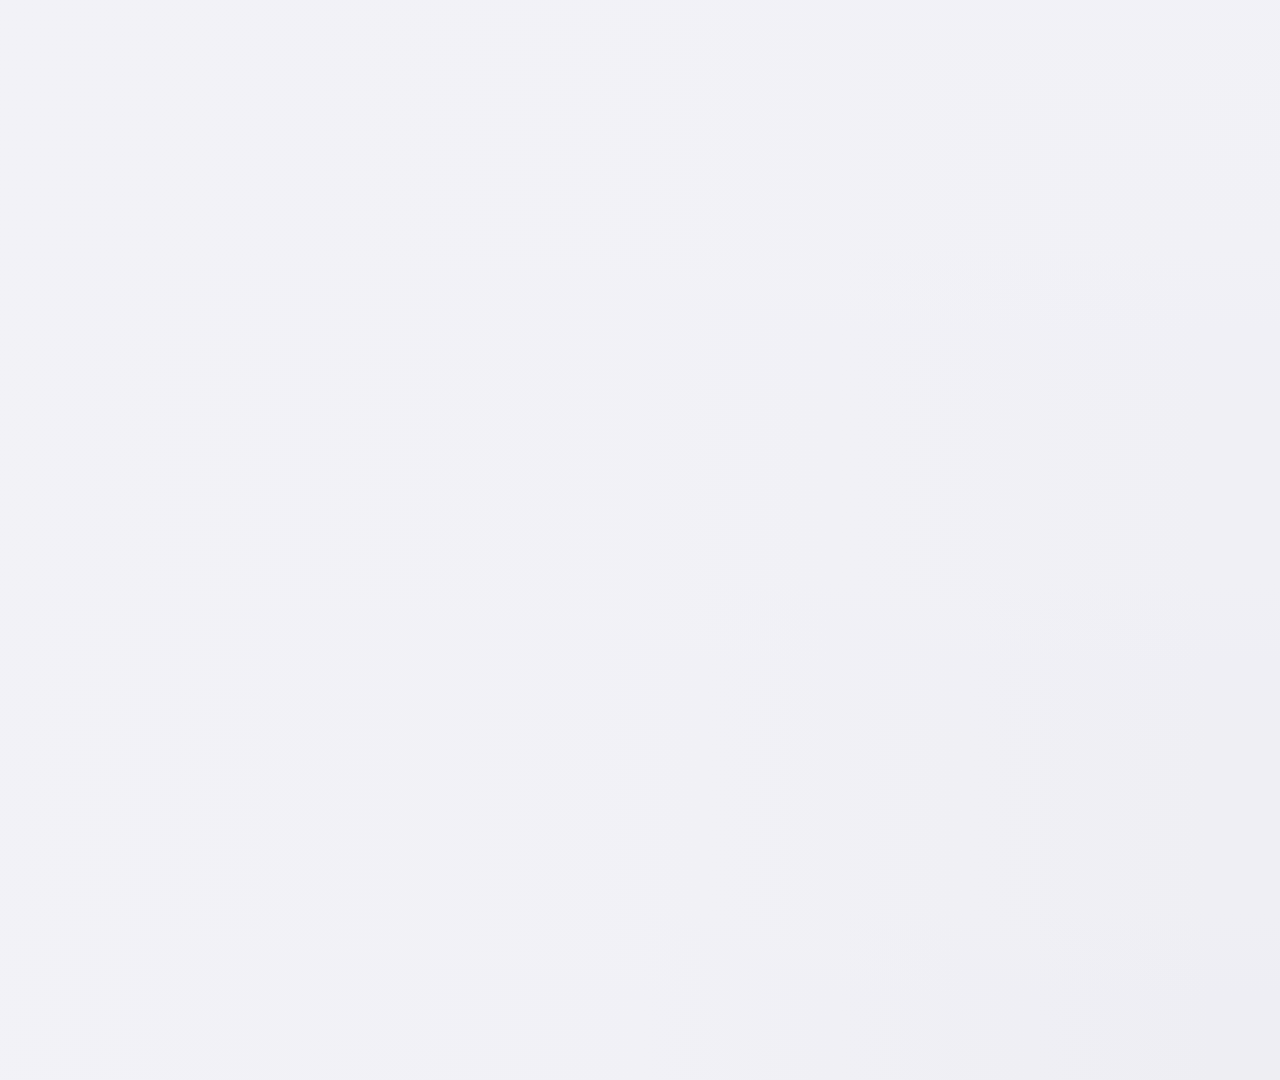
==== web/index.html @ 33d585e2 "Home: the iOS 27 sky, with the pick's photo fading into it" ====
<!doctype html>
<html lang="en">
<head>
<meta charset="utf-8">
<meta name="viewport" content="width=1920, height=1080">
<title>Free My TV</title>
<link rel="stylesheet" href="home.css">
</head>
<body>
<script>
  // The look the home screen last had, before anything is drawn, so a night start doesn't flash the day one first.
  try {
    if (localStorage.getItem('fmtv.night') === 'true') {
      document.documentElement.style.background = '#0B0B0D';
      document.body.className = 'night';
    }
  } catch (e) {}
</script>
<div id="stage">
  <div id="sky" class="layer">
    <div class="grad day"></div>
    <div class="grad night"></div>
    <canvas id="bgA" width="48" height="27"></canvas>
    <canvas id="bgB" width="48" height="27"></canvas>
    <div class="veil"></div>
    <div id="art"><div class="pic"></div><div class="pic"></div><div class="scrim"></div></div>
    <div class="lift"></div>
  </div>
  <div id="home" class="layer">
    <div id="top" class="layer">
      <h1 id="title"></h1>
      <div id="tabs"></div>
      <div id="quotes"></div>
      <div id="buttons"></div>
      <div id="cards"></div>
      <div id="clock"><span class="time"></span><span class="date"></span></div>
    </div>
    <div id="platter"></div>
    <div id="tiles"></div>
  </div>
  <div id="drawer" class="layer"></div>
  <div id="apps" class="layer sheet"><h2></h2><div class="grid"></div></div>
  <div id="settings" class="layer sheet"><div class="box"></div></div>
  <div id="shelfedit" class="layer sheet"><div class="box"></div></div>
  <div id="langpick" class="layer sheet"><div class="box"></div></div>
  <div id="citypick" class="layer sheet"><div class="box"></div></div>
  <div id="keypick" class="layer sheet"><div class="box"></div></div>
  <div id="about" class="layer sheet"><div class="box"></div></div>
  <div id="saver" class="layer"></div>
  <div id="toast"></div>
</div>
<script src="config.js"></script>
<script src="coins.js"></script>
<script src="i18n.js"></script>
<script src="strings.js"></script>
<script src="tv.js"></script>
<script src="zones.js"></script>
<script src="data.js"></script>
<script src="home.js"></script>
</body>
</html>
---- web/home.css ----
/*
 * The home screen on a 1920 × 1080 stage, with the Android app's measurements (HomeView): the title and tabs at the top
 * left, icon-only glass buttons at the top right, three picks, and the glass shelf at the bottom; ↓ on the shelf opens
 * the drawer (inputs, shortcuts, weather, prices). Light by day, dark from sunset to sunrise.
 * No CSS variables, grid or backdrop-filter: older LG TVs (webOS 3 and 4) don't have them, and blur is too heavy for
 * their GPUs. Only transform and opacity animate.
 */
@font-face {
  font-family: 'Inter';
  src: url('fonts/InterVariable.ttf') format('truetype');
  font-weight: 100 900;
}

html, body {
  margin: 0;
  padding: 0;
  width: 100%;
  height: 100%;
  overflow: hidden;
  background: #F2F2F7;
}

body {
  font-family: 'Inter', 'LG Smart UI', 'Helvetica Neue', Arial, sans-serif;
  color: #1D1D1F;
  -webkit-font-smoothing: antialiased;
  cursor: default;
}

button { font: inherit; color: inherit; background: none; border: 0; padding: 0; margin: 0; outline: none; }

#stage {
  position: absolute;
  left: 0;
  top: 0;
  width: 1920px;
  height: 1080px;
  overflow: hidden;
  -webkit-transform-origin: 0 0;
  transform-origin: 0 0;
}

.layer { position: absolute; left: 0; top: 0; width: 1920px; height: 1080px; }

/* Symbols: Material Symbols as white PNGs, tinted by the background color. */
.sym {
  display: inline-block;
  -webkit-mask-size: contain;
  -webkit-mask-repeat: no-repeat;
  -webkit-mask-position: center;
  background-color: currentColor;
}

/* MARK: - Background: the first pick's photo, very blurred and almost white (almost black at night). */

#sky { background: #F2F2F7; }
#sky .grad { position: absolute; left: 0; top: 0; width: 100%; height: 100%; -webkit-transition: opacity 2s; transition: opacity 2s; }
#sky .day { background: -webkit-linear-gradient(top, #F2F2F7, #E5E5EA); background: linear-gradient(#F2F2F7, #E5E5EA); }
#sky .night { background: -webkit-linear-gradient(top, #111113, #000); background: linear-gradient(#111113, #000); opacity: 0; }
#sky canvas { position: absolute; left: -4%; top: -4%; width: 108%; height: 108%; opacity: 0; -webkit-transition: opacity 0.8s; transition: opacity 0.8s; }
#sky canvas.on { opacity: 1; }
#sky .veil { position: absolute; left: 0; top: 0; width: 100%; height: 100%; background: rgba(242, 242, 247, 0.74); -webkit-transition: background-color 2s; transition: background-color 2s; }
#sky .lift { position: absolute; left: 0; top: 0; width: 100%; height: 100%; background: #FFF; opacity: 0; -webkit-transition: opacity 0.45s, background-color 2s; transition: opacity 0.45s, background-color 2s; }
.night #sky .day { opacity: 0; }
.night #sky .night { opacity: 1; }
.night #sky .veil { background: rgba(0, 0, 0, 0.8); }
.night #sky .lift { background: #000; }
.drawer-open #sky .lift { opacity: 0.32; }
.night.drawer-open #sky .lift { opacity: 0.42; }

/* The focused pick's photo, the width of the screen, fading into the sky below and to the left (two layers cross-fade). */
#art { position: absolute; left: 0; top: 0; width: 1920px; height: 1080px; -webkit-transition: opacity 0.4s; transition: opacity 0.4s; }
#art .pic {
  position: absolute;
  left: 0;
  top: 0;
  width: 1920px;
  height: 1080px;
  background-size: cover;
  background-position: center top;
  opacity: 0;
  -webkit-mask-image: -webkit-linear-gradient(top, #000 46%, rgba(0, 0, 0, 0) 80%);
  -webkit-mask-image: linear-gradient(#000 46%, rgba(0, 0, 0, 0) 80%);
  mask-image: linear-gradient(#000 46%, rgba(0, 0, 0, 0) 80%);
  -webkit-transition: opacity 0.6s;
  transition: opacity 0.6s;
}
#art .pic.on { opacity: 1; }
#art .scrim {
  position: absolute;
  left: 0;
  top: 0;
  width: 1920px;
  height: 1080px;
  background: -webkit-linear-gradient(top, rgba(242, 242, 247, 0.5), rgba(242, 242, 247, 0) 24%), -webkit-linear-gradient(left, rgba(242, 242, 247, 0.96), rgba(242, 242, 247, 0.78) 32%, rgba(242, 242, 247, 0) 64%);
  background: linear-gradient(rgba(242, 242, 247, 0.5), rgba(242, 242, 247, 0) 24%), linear-gradient(90deg, rgba(242, 242, 247, 0.96), rgba(242, 242, 247, 0.78) 32%, rgba(242, 242, 247, 0) 64%);
}
.night #art .scrim {
  background: -webkit-linear-gradient(top, rgba(0, 0, 0, 0.55), rgba(0, 0, 0, 0) 24%), -webkit-linear-gradient(left, rgba(0, 0, 0, 0.92), rgba(0, 0, 0, 0.7) 32%, rgba(0, 0, 0, 0) 64%);
  background: linear-gradient(rgba(0, 0, 0, 0.55), rgba(0, 0, 0, 0) 24%), linear-gradient(90deg, rgba(0, 0, 0, 0.92), rgba(0, 0, 0, 0.7) 32%, rgba(0, 0, 0, 0) 64%);
}
.no-picks #art { opacity: 0; }

/* MARK: - Moving parts: the top fades and everything rises when the drawer opens. */

/* Each part is its own stack, so a focused tile (z-index) never shows over the drawer, a sheet or the screensaver. */
#home { z-index: 1; }
#drawer { z-index: 2; }
.sheet { z-index: 3; }
#saver { z-index: 4; }

#home, #drawer {
  -webkit-transition: -webkit-transform 0.38s cubic-bezier(0.32, 0.72, 0.2, 1), opacity 0.28s;
  transition: transform 0.38s cubic-bezier(0.32, 0.72, 0.2, 1), opacity 0.28s;
}
.drawer-open #home { -webkit-transform: translateY(-560px); transform: translateY(-560px); }
#top { -webkit-transition: opacity 0.2s; transition: opacity 0.2s; }
.drawer-open #top { opacity: 0; }
#drawer { -webkit-transform: translateY(560px); transform: translateY(560px); opacity: 0; }
.drawer-open #drawer { -webkit-transform: none; transform: none; opacity: 1; }
/* Closed, it still spans the screen below the shelf: only its keys take the pointer, and only when it's open. */
#drawer { pointer-events: none; }
.drawer-open #drawer .key { pointer-events: auto; }

/* MARK: - Title and tabs */

#title {
  position: absolute;
  left: 76px;
  top: 52px;
  margin: 0;
  font-size: 76px;
  font-weight: 600;
  letter-spacing: 0.004em;
  line-height: 1;
  white-space: nowrap;
  color: #1D1D1F;
  -webkit-transition: color 2s;
  transition: color 2s;
}

#tabs { position: absolute; left: 54px; top: 158px; height: 68px; white-space: nowrap; }
.tab {
  position: relative;
  display: inline-block;
  height: 68px;
  padding: 0 26px;
  margin-right: 4px;
  border-radius: 34px;
  font-size: 30px;
  font-weight: 500;
  line-height: 68px;
  color: #6E6E73;
  -webkit-transition: -webkit-transform 0.2s cubic-bezier(0.2, 0.9, 0.3, 1.2), background-color 0.17s, box-shadow 0.2s, color 0.17s;
  transition: transform 0.2s cubic-bezier(0.2, 0.9, 0.3, 1.2), background-color 0.17s, box-shadow 0.2s, color 0.17s;
}
.tab.on { font-weight: 600; color: #1D1D1F; }
.tab.focus {
  background: #FFF;
  color: #1D1D1F;
  -webkit-transform: scale(1.05);
  transform: scale(1.05);
  box-shadow: 0 8px 26px rgba(0, 0, 0, 0.22);
}
.night #title, .night .tab.on { color: #F5F5F7; }
.night .tab { color: rgba(245, 245, 247, 0.62); }
.night .tab.focus { color: #1D1D1F; box-shadow: 0 8px 26px rgba(0, 0, 0, 0.4); }

/* Crypto quotes at the right end of the tab row: a quiet detail. */
#quotes {
  position: absolute;
  right: 80px;
  top: 178px;
  height: 28px;
  font-size: 21px;
  line-height: 28px;
  color: #8E8E93;
  white-space: nowrap;
  -webkit-transition: opacity 0.17s;
  transition: opacity 0.17s;
  -webkit-font-feature-settings: 'tnum';
  font-feature-settings: 'tnum';
}
#quotes .q { display: inline-block; margin-left: 24px; }
#quotes svg { width: 15px; height: 15px; vertical-align: -1px; margin-right: 6px; fill: rgba(142, 142, 147, 0.7); }
#quotes.hide { opacity: 0; }
.night #quotes { color: rgba(245, 245, 247, 0.62); }
.night #quotes svg { fill: rgba(245, 245, 247, 0.55); }

/* Live TV, HDMI Inputs and Settings: glass circles; the focused one turns white, with its name below. */
.round {
  position: absolute;
  top: 69px;
  width: 68px;
  height: 68px;
  border-radius: 34px;
  background: -webkit-linear-gradient(top, rgba(255, 255, 255, 0.78), rgba(255, 255, 255, 0.5));
  background: linear-gradient(rgba(255, 255, 255, 0.78), rgba(255, 255, 255, 0.5));
  box-shadow: 0 6px 26px rgba(0, 0, 0, 0.1), inset 0 1px 0 rgba(255, 255, 255, 0.9), inset 0 0 0 1px rgba(255, 255, 255, 0.5);
  color: #1D1D1F;
  -webkit-transition: -webkit-transform 0.2s cubic-bezier(0.2, 0.9, 0.3, 1.2), box-shadow 0.2s, background-color 0.17s;
  transition: transform 0.2s cubic-bezier(0.2, 0.9, 0.3, 1.2), box-shadow 0.2s, background-color 0.17s;
}
.round .sym { position: absolute; left: 20px; top: 20px; width: 28px; height: 28px; }
.round.focus { background: #FFF; -webkit-transform: scale(1.1); transform: scale(1.1); box-shadow: 0 14px 30px rgba(0, 0, 0, 0.24); }
.round .tip {
  position: absolute;
  top: 88px;
  left: 50%;
  width: 300px;
  margin-left: -150px;
  text-align: center;
  font-size: 23px;
  font-weight: 600;
  white-space: nowrap;
  opacity: 0;
  -webkit-transition: opacity 0.14s;
  transition: opacity 0.14s;
}
.round.last .tip { left: auto; right: -10px; margin-left: 0; text-align: right; }
.round.focus .tip { opacity: 1; }
.night .round {
  background: -webkit-linear-gradient(top, rgba(40, 40, 44, 0.8), rgba(17, 17, 19, 0.62));
  background: linear-gradient(rgba(40, 40, 44, 0.8), rgba(17, 17, 19, 0.62));
  box-shadow: 0 6px 26px rgba(0, 0, 0, 0.3), inset 0 1px 0 rgba(255, 255, 255, 0.14), inset 0 0 0 1px rgba(255, 255, 255, 0.08);
  color: rgba(255, 255, 255, 0.92);
}
.night .round.focus { background: #FFF; color: #1D1D1F; }
.night .round.focus .tip { color: #F5F5F7; }

/* MARK: - Picks: the card with focus is wide, the others narrow (posters); it grows 5%, rises and its edge lights up. */

#cards {
  position: absolute;
  left: 0;
  top: 0;
  -webkit-transition: -webkit-transform 0.32s cubic-bezier(0.2, 0.9, 0.3, 1);
  transition: transform 0.32s cubic-bezier(0.2, 0.9, 0.3, 1);
}

.card {
  position: absolute;
  top: 262px;
  height: 442px;
  -webkit-transition: -webkit-transform 0.22s cubic-bezier(0.2, 0.9, 0.3, 1.15);
  transition: transform 0.22s cubic-bezier(0.2, 0.9, 0.3, 1.15);
}
.card .img {
  position: absolute;
  left: 0;
  top: 0;
  width: 100%;
  height: 100%;
  border-radius: 18px;
  overflow: hidden;
  background-color: #DADADF;
  background-size: cover;
  background-position: center;
  box-shadow: 0 10px 30px rgba(0, 0, 0, 0.14);
  -webkit-transition: box-shadow 0.22s;
  transition: box-shadow 0.22s;
}
.card .layer {
  position: absolute;
  left: 0;
  top: 0;
  width: 100%;
  height: 100%;
  background-size: cover;
  background-position: center;
}
.card .back {
  opacity: 0;
  -webkit-transition: opacity 0.3s;
  transition: opacity 0.3s;
}
.card.wide .back { opacity: 1; }
.card .img::after {
  content: '';
  position: absolute;
  left: 0;
  top: 0;
  right: 0;
  bottom: 0;
  border-radius: 18px;
  box-shadow: inset 0 0 0 2.5px rgba(255, 255, 255, 0.85);
  background: -webkit-linear-gradient(-60deg, rgba(255, 255, 255, 0.22), rgba(255, 255, 255, 0) 55%);
  background: linear-gradient(150deg, rgba(255, 255, 255, 0.22), rgba(255, 255, 255, 0) 55%);
  opacity: 0;
  -webkit-transition: opacity 0.17s;
  transition: opacity 0.17s;
}
.card.focus { -webkit-transform: translateY(-6px) scale(1.05); transform: translateY(-6px) scale(1.05); z-index: 2; }
.card.focus .img { box-shadow: 0 24px 46px rgba(0, 0, 0, 0.34); }
.card.focus .img::after { opacity: 1; }
.card .name {
  position: absolute;
  left: 0;
  top: 464px;
  max-width: 100%;
  overflow: hidden;
  text-overflow: ellipsis;
  white-space: nowrap;
  font-size: 31px;
  font-weight: 600;
  letter-spacing: 0.012em;
  color: #1D1D1F;
  -webkit-transition: color 2s;
  transition: color 2s;
}
.card .meta {
  position: absolute;
  left: 0;
  top: 506px;
  max-width: 100%;
  overflow: hidden;
  text-overflow: ellipsis;
  white-space: nowrap;
  font-size: 25px;
  font-weight: 500;
  color: #6E6E73;
  opacity: 0;
  -webkit-transition: opacity 0.3s;
  transition: opacity 0.3s;
}
.card.wide .meta { opacity: 1; }
.card.edge .name, .card.edge .meta { visibility: hidden; }
.night .card .img { background-color: #2C2C2E; box-shadow: 0 10px 30px rgba(0, 0, 0, 0.32); }
.night .card .name { color: #F5F5F7; }
.night .card .meta { color: rgba(245, 245, 247, 0.62); }

/* Without a TMDB key (or picks yet): the date and the time instead of the cards. */
#clock {
  position: absolute;
  left: 76px;
  top: 300px;
  font-size: 176px;
  font-weight: 200;
  letter-spacing: -0.01em;
  line-height: 1;
  color: #1D1D1F;
  display: none;
}
#clock .date { display: block; font-size: 40px; font-weight: 500; letter-spacing: 0; margin-top: 18px; color: #6E6E73; }
.no-picks #clock { display: block; }
.no-key #title, .no-key #tabs { visibility: hidden; }
.night #clock { color: #F5F5F7; }
.night #clock .date { color: rgba(245, 245, 247, 0.62); }

/* MARK: - Shelf: the glass bar with the apps, each in its brand color; focused, a tile grows 20% and rises. */

#platter {
  position: absolute;
  top: 814px;
  height: 206px;
  border-radius: 62px;
  background: -webkit-linear-gradient(top, rgba(255, 255, 255, 0.62), rgba(255, 255, 255, 0.4));
  background: linear-gradient(rgba(255, 255, 255, 0.62), rgba(255, 255, 255, 0.4));
  box-shadow: 0 18px 40px rgba(0, 0, 0, 0.12), inset 0 1.5px 0 rgba(255, 255, 255, 0.95), inset 0 0 0 1px rgba(255, 255, 255, 0.55);
}
.night #platter {
  background: -webkit-linear-gradient(top, rgba(34, 34, 38, 0.72), rgba(17, 17, 19, 0.6));
  background: linear-gradient(rgba(34, 34, 38, 0.72), rgba(17, 17, 19, 0.6));
  box-shadow: 0 18px 40px rgba(0, 0, 0, 0.32), inset 0 1.5px 0 rgba(255, 255, 255, 0.14), inset 0 0 0 1px rgba(255, 255, 255, 0.08);
}

#tiles {
  position: absolute;
  left: 0;
  top: 0;
  -webkit-transition: -webkit-transform 0.3s cubic-bezier(0.2, 0.9, 0.3, 1);
  transition: transform 0.3s cubic-bezier(0.2, 0.9, 0.3, 1);
}

.tile {
  position: absolute;
  top: 854px;
  height: 126px;
  border-radius: 22px;
  overflow: hidden;
  color: #FFF;
  box-shadow: 0 4px 22px rgba(0, 0, 0, 0.14);
  -webkit-transition: -webkit-transform 0.2s cubic-bezier(0.2, 0.9, 0.3, 1.2), box-shadow 0.2s, opacity 0.3s;
  transition: transform 0.2s cubic-bezier(0.2, 0.9, 0.3, 1.2), box-shadow 0.2s, opacity 0.3s;
}
.tile img { position: absolute; left: 50%; top: 50%; max-width: 76%; max-height: 62%; -webkit-transform: translate(-50%, -50%); transform: translate(-50%, -50%); }
/* a logo lifted off the TV's icon (home.js): as large as the tile allows */
.tile img.logo { width: 70%; height: 50%; max-width: none; max-height: none; object-fit: contain; }
.tile .word {
  position: absolute;
  left: 8%;
  right: 8%;
  top: 50%;
  margin-top: -20px;
  height: 40px;
  line-height: 40px;
  text-align: center;
  font-size: 30px;
  font-weight: 700;
  letter-spacing: -0.01em;
  white-space: nowrap;
  overflow: hidden;
  text-overflow: ellipsis;
}
.tile::after {
  content: '';
  position: absolute;
  left: 0;
  top: 0;
  right: 0;
  height: 50%;
  background: -webkit-linear-gradient(top, rgba(255, 255, 255, 0.1), rgba(255, 255, 255, 0));
  background: linear-gradient(rgba(255, 255, 255, 0.1), rgba(255, 255, 255, 0));
  opacity: 0;
  -webkit-transition: opacity 0.17s;
  transition: opacity 0.17s;
}
.tile.focus { -webkit-transform: scale(1.2); transform: scale(1.2); box-shadow: 0 18px 40px rgba(0, 0, 0, 0.34); z-index: 2; }
.tile.focus::after { opacity: 1; }
.night .tile { box-shadow: 0 4px 22px rgba(0, 0, 0, 0.3); }
.night .tile.focus { box-shadow: 0 18px 40px rgba(0, 0, 0, 0.6); }
.more { position: absolute; width: 17px; height: 17px; color: rgba(0, 0, 0, 0.6); }
.more.back { -webkit-transform: scaleX(-1); transform: scaleX(-1); }
.night .more { color: rgba(255, 255, 255, 0.8); }

/* MARK: - Drawer: inputs and shortcuts, weather, prices */

.row-title { position: absolute; top: 494px; font-size: 25px; font-weight: 600; color: #6E6E73; white-space: nowrap; }
.night .row-title { color: rgba(255, 255, 255, 0.7); }

.glass {
  background: -webkit-linear-gradient(top, rgba(255, 255, 255, 0.86), rgba(255, 255, 255, 0.66));
  background: linear-gradient(rgba(255, 255, 255, 0.86), rgba(255, 255, 255, 0.66));
  box-shadow: 0 10px 30px rgba(0, 0, 0, 0.1), inset 0 1.5px 0 rgba(255, 255, 255, 0.95), inset 0 0 0 1px rgba(255, 255, 255, 0.5);
}
.night .glass {
  background: -webkit-linear-gradient(top, rgba(38, 38, 42, 0.78), rgba(17, 17, 19, 0.64));
  background: linear-gradient(rgba(38, 38, 42, 0.78), rgba(17, 17, 19, 0.64));
  box-shadow: 0 10px 30px rgba(0, 0, 0, 0.3), inset 0 1.5px 0 rgba(255, 255, 255, 0.12), inset 0 0 0 1px rgba(255, 255, 255, 0.07);
}

.key {
  position: absolute;
  top: 540px;
  height: 126px;
  border-radius: 20px;
  text-align: center;
  color: #1D1D1F;
  -webkit-transition: -webkit-transform 0.19s cubic-bezier(0.2, 0.9, 0.3, 1.2), box-shadow 0.19s, background-color 0.14s;
  transition: transform 0.19s cubic-bezier(0.2, 0.9, 0.3, 1.2), box-shadow 0.19s, background-color 0.14s;
}
.key .sym { position: absolute; left: 50%; top: 33px; width: 34px; height: 34px; margin-left: -17px; }
.key .label { position: absolute; left: 8px; right: 8px; top: 82px; font-size: 23px; font-weight: 500; white-space: nowrap; overflow: hidden; text-overflow: ellipsis; }
.key.off { color: #8E8E93; }
.key.focus { background: #F5F5F7; color: #1C1C1E; -webkit-transform: scale(1.07); transform: scale(1.07); box-shadow: 0 16px 34px rgba(0, 0, 0, 0.42); z-index: 2; }
.night .key { color: rgba(255, 255, 255, 0.95); }
.night .key.off { color: rgba(255, 255, 255, 0.42); }
.night .key.focus { color: #1C1C1E; }

.panel { position: absolute; top: 708px; height: 300px; border-radius: 30px; overflow: hidden; color: #1D1D1F; }
.night .panel { color: #F5F5F7; }
.panel .head { position: absolute; left: 34px; top: 30px; font-size: 25px; font-weight: 600; color: #6E6E73; white-space: nowrap; }
.panel .side { position: absolute; right: 34px; top: 33px; font-size: 21px; font-weight: 500; color: #8E8E93; white-space: nowrap; }
.night .panel .head { color: rgba(255, 255, 255, 0.7); }
.night .panel .side { color: rgba(255, 255, 255, 0.6); }

#weather .now { position: absolute; left: 34px; top: 82px; height: 100px; white-space: nowrap; }
#weather .now .sym { width: 56px; height: 56px; vertical-align: 12px; margin-right: 18px; }
#weather .now .temp { font-size: 100px; font-weight: 300; line-height: 100px; -webkit-font-feature-settings: 'tnum'; font-feature-settings: 'tnum'; }
#weather .cond { position: absolute; left: 34px; top: 192px; font-size: 29px; font-weight: 500; white-space: nowrap; }
#weather .range { position: absolute; left: 34px; top: 236px; font-size: 23px; font-weight: 500; color: #6E6E73; white-space: nowrap; -webkit-font-feature-settings: 'tnum'; font-feature-settings: 'tnum'; }
#weather .split { position: absolute; left: 391px; top: 34px; bottom: 34px; width: 2px; background: rgba(0, 0, 0, 0.1); }
#weather .hours { position: absolute; left: 422px; right: 30px; top: 74px; height: 140px; }
#weather .hour { position: absolute; top: 0; text-align: center; -webkit-font-feature-settings: 'tnum'; font-feature-settings: 'tnum'; }
#weather .hour .t { font-size: 22px; font-weight: 500; color: #6E6E73; }
#weather .hour .sym { display: block; width: 30px; height: 30px; margin: 22px auto 18px; }
#weather .hour .d { font-size: 26px; font-weight: 500; }
#weather .hour .low { margin-left: 6px; font-size: 22px; color: #6E6E73; }
#weather .sun { position: absolute; left: 422px; top: 236px; font-size: 23px; font-weight: 500; color: #6E6E73; white-space: nowrap; }
#weather .sun .sym { width: 22px; height: 22px; vertical-align: -3px; margin-right: 10px; }
#weather .sun span { margin-right: 36px; }
.night #weather .range, .night #weather .hour .t, .night #weather .hour .low, .night #weather .sun { color: rgba(255, 255, 255, 0.68); }
.night #weather .split { background: rgba(255, 255, 255, 0.14); }

#prices .coin { position: absolute; left: 34px; right: 34px; height: 40px; font-size: 29px; font-weight: 500; white-space: nowrap; }
#prices .coin svg { position: absolute; left: 2px; top: 6px; width: 26px; height: 26px; fill: #6E6E73; }
#prices .coin .n { position: absolute; left: 50px; top: 0; }
#prices .coin .p { position: absolute; right: 128px; top: 1px; font-size: 26px; -webkit-font-feature-settings: 'tnum'; font-feature-settings: 'tnum'; }
#prices .coin .c { position: absolute; right: 0; top: 2px; width: 108px; height: 34px; line-height: 34px; border-radius: 17px; text-align: center; font-size: 21px; font-weight: 600; -webkit-font-feature-settings: 'tnum'; font-feature-settings: 'tnum'; }
#prices .up { color: #248A3D; background: rgba(36, 138, 61, 0.2); }
#prices .down { color: #D70015; background: rgba(215, 0, 21, 0.2); }
.night #prices .coin svg { fill: rgba(255, 255, 255, 0.8); }
.night #prices .up { color: #30D158; background: rgba(48, 209, 88, 0.2); }
.night #prices .down { color: #FF453A; background: rgba(255, 69, 58, 0.2); }

/* MARK: - Sheets over the home screen: All Apps, Settings, Shelf, Language, About */

.sheet {
  background: rgba(0, 0, 0, 0.66);
  color: #FFF;
  opacity: 0;
  visibility: hidden;
  pointer-events: none; /* while it fades out, the pointer goes to what's under it, not to its rows */
  -webkit-transform: scale(1.04);
  transform: scale(1.04);
  -webkit-transition: opacity 0.24s, -webkit-transform 0.3s cubic-bezier(0.2, 0.9, 0.3, 1), visibility 0s 0.3s;
  transition: opacity 0.24s, transform 0.3s cubic-bezier(0.2, 0.9, 0.3, 1), visibility 0s 0.3s;
}
.sheet.open { opacity: 1; visibility: visible; pointer-events: auto; -webkit-transform: none; transform: none; -webkit-transition-delay: 0s; transition-delay: 0s; }
.sheet h2 { position: absolute; left: 0; right: 0; top: 84px; margin: 0; text-align: center; font-size: 40px; font-weight: 600; }

#apps .grid { position: absolute; left: 0; top: 0; width: 1920px; -webkit-transition: -webkit-transform 0.28s cubic-bezier(0.2, 0.9, 0.3, 1); transition: transform 0.28s cubic-bezier(0.2, 0.9, 0.3, 1); }
.cell { position: absolute; width: 300px; height: 169px; }
.cell .face {
  position: absolute;
  left: 0;
  top: 0;
  width: 300px;
  height: 169px;
  border-radius: 22px;
  overflow: hidden;
  box-shadow: inset 0 0 0 2px rgba(255, 255, 255, 0.08);
  -webkit-transition: -webkit-transform 0.19s cubic-bezier(0.2, 0.9, 0.3, 1.2), box-shadow 0.19s;
  transition: transform 0.19s cubic-bezier(0.2, 0.9, 0.3, 1.2), box-shadow 0.19s;
}
.cell .face img { position: absolute; left: 50%; top: 50%; max-width: 70%; max-height: 60%; -webkit-transform: translate(-50%, -50%); transform: translate(-50%, -50%); }
.cell .face img.logo { width: 64%; height: 46%; max-width: none; max-height: none; object-fit: contain; }
.cell .face .word { position: absolute; left: 6%; right: 6%; top: 50%; margin-top: -22px; height: 44px; line-height: 44px; text-align: center; font-size: 32px; font-weight: 700; white-space: nowrap; overflow: hidden; text-overflow: ellipsis; color: #FFF; }
.cell .label { position: absolute; left: 0; right: 0; top: 186px; text-align: center; font-size: 24px; font-weight: 500; color: rgba(255, 255, 255, 0.6); white-space: nowrap; overflow: hidden; text-overflow: ellipsis; }
.cell.focus .face { -webkit-transform: scale(1.08); transform: scale(1.08); box-shadow: 0 16px 34px rgba(0, 0, 0, 0.55), inset 0 0 0 2px rgba(255, 255, 255, 0.4); }
.cell.focus .label { color: #FFF; }

#settings .box, #shelfedit .box, #langpick .box, #citypick .box, #keypick .box, #about .box {
  position: absolute;
  left: 560px;
  top: 150px;
  width: 800px;
  border-radius: 40px;
  padding: 30px 30px 26px;
  box-sizing: border-box;
  background: -webkit-linear-gradient(top, rgba(34, 36, 44, 0.96), rgba(18, 20, 26, 0.97));
  background: linear-gradient(rgba(34, 36, 44, 0.96), rgba(18, 20, 26, 0.97));
  box-shadow: 0 40px 90px rgba(0, 0, 0, 0.6), inset 0 1px 0 rgba(255, 255, 255, 0.14), inset 0 0 0 1px rgba(255, 255, 255, 0.08);
}
.box .title { font-size: 38px; font-weight: 700; padding: 6px 18px 18px; letter-spacing: -0.01em; }
.box .title .sym { width: 36px; height: 36px; vertical-align: -5px; margin-right: 14px; color: rgba(255, 255, 255, 0.85); }
.box .list { position: relative; overflow: hidden; }
.box .rows { -webkit-transition: -webkit-transform 0.2s cubic-bezier(0.2, 0.9, 0.3, 1); transition: transform 0.2s cubic-bezier(0.2, 0.9, 0.3, 1); }
.box .row { position: relative; height: 70px; margin-bottom: 8px; border-radius: 20px; font-size: 30px; font-weight: 600; line-height: 70px; padding: 0 24px; white-space: nowrap; -webkit-transition: background-color 0.13s; transition: background-color 0.13s; }
.box .row.focus { background: rgba(255, 255, 255, 0.13); box-shadow: inset 0 1px 0 rgba(255, 255, 255, 0.14); }
.box .row .value { position: absolute; right: 24px; top: 0; color: rgba(255, 255, 255, 0.92); font-weight: 500; }
.box .row .value .chev { color: rgba(255, 255, 255, 0.35); margin: 0 10px; }
.box .row .value .sym { width: 26px; height: 26px; vertical-align: -3px; }
.box .row.dim { color: rgba(255, 255, 255, 0.4); }
#about .row .value { font-feature-settings: 'tnum'; }
#citypick .row.field input, #keypick .row.field input {
  width: 100%;
  height: 70px;
  margin: 0;
  padding: 0;
  border: 0;
  outline: none;
  background: transparent;
  color: #FFF;
  font: inherit;
  line-height: 70px;
}
#citypick .row.field, #keypick .row.field { box-shadow: inset 0 0 0 2px rgba(255, 255, 255, 0.18); }
#citypick .row.field input::-webkit-input-placeholder, #keypick .row.field input::-webkit-input-placeholder { color: rgba(255, 255, 255, 0.4); }
#citypick .row.field input::placeholder, #keypick .row.field input::placeholder { color: rgba(255, 255, 255, 0.4); }
#citypick .row { overflow: hidden; text-overflow: ellipsis; }
#about .row .value.cut { overflow: hidden; text-overflow: ellipsis; }
.box .hint { padding: 14px 18px 0; font-size: 22px; font-weight: 500; color: rgba(255, 255, 255, 0.5); }
.box .hint.warn { color: #FFC266; }
.box .hint.steps { white-space: pre-line; line-height: 1.4; }
.toggle { position: absolute; right: 24px; top: 13px; width: 78px; height: 44px; border-radius: 22px; background: #3A3D45; -webkit-transition: background-color 0.14s; transition: background-color 0.14s; }
.toggle::after { content: ''; position: absolute; left: 4px; top: 4px; width: 36px; height: 36px; border-radius: 18px; background: #FFF; box-shadow: 0 2px 6px rgba(0, 0, 0, 0.35); -webkit-transition: -webkit-transform 0.14s; transition: transform 0.14s; }
.toggle.on { background: #3FD69B; }
.toggle.on::after { -webkit-transform: translateX(34px); transform: translateX(34px); }

/* MARK: - Screensaver: the picks' photos, slowly moving, and a clock */

#saver { background: #000; opacity: 0; visibility: hidden; -webkit-transition: opacity 1.2s, visibility 0s 1.2s; transition: opacity 1.2s, visibility 0s 1.2s; }
#saver.on { opacity: 1; visibility: visible; -webkit-transition-delay: 0s; transition-delay: 0s; }
#saver .photo { position: absolute; left: 0; top: 0; width: 1920px; height: 1080px; background-size: cover; background-position: center; opacity: 0; -webkit-transition: opacity 2.4s, -webkit-transform 24s linear; transition: opacity 2.4s, transform 24s linear; }
#saver .photo.on { opacity: 1; }
#saver .shade { position: absolute; left: 0; right: 0; bottom: 0; height: 520px; background: -webkit-linear-gradient(top, rgba(0, 0, 0, 0), rgba(0, 0, 0, 0.55)); background: linear-gradient(rgba(0, 0, 0, 0), rgba(0, 0, 0, 0.55)); }
#saver .clock {
  position: absolute;
  left: 80px;
  bottom: 90px;
  padding: 26px 46px 30px;
  border-radius: 46px;
  color: #FFF;
  background: -webkit-linear-gradient(top, rgba(255, 255, 255, 0.22), rgba(255, 255, 255, 0.1));
  background: linear-gradient(rgba(255, 255, 255, 0.22), rgba(255, 255, 255, 0.1));
  box-shadow: 0 30px 70px rgba(0, 0, 0, 0.35), inset 0 1.5px 0 rgba(255, 255, 255, 0.4), inset 0 0 0 1px rgba(255, 255, 255, 0.18);
  white-space: nowrap;
}
#saver .clock .time { font-size: 150px; font-weight: 300; line-height: 1; letter-spacing: -0.02em; -webkit-font-feature-settings: 'tnum'; font-feature-settings: 'tnum'; }
#saver .clock .date { margin-top: 10px; font-size: 34px; font-weight: 500; color: rgba(255, 255, 255, 0.82); }
#saver .clock .title { margin-top: 18px; font-size: 26px; font-weight: 500; color: rgba(255, 255, 255, 0.65); }
#saver .clock .hint { margin-top: 8px; font-size: 22px; color: rgba(255, 255, 255, 0.55); }

/* MARK: - Toast */

#toast {
  position: absolute;
  left: 50%;
  top: 64px;
  max-width: 820px;
  -webkit-transform: translate(-50%, -16px);
  transform: translate(-50%, -16px);
  padding: 18px 30px;
  border-radius: 32px;
  font-size: 26px;
  font-weight: 500;
  line-height: 1.3;
  color: rgba(255, 255, 255, 0.95);
  background: rgba(17, 17, 19, 0.86);
  box-shadow: 0 16px 40px rgba(0, 0, 0, 0.35), inset 0 1px 0 rgba(255, 255, 255, 0.14);
  opacity: 0;
  -webkit-transition: opacity 0.2s, -webkit-transform 0.2s;
  transition: opacity 0.2s, transform 0.2s;
  z-index: 50;
}
#toast.on { opacity: 1; -webkit-transform: translate(-50%, 0); transform: translate(-50%, 0); }

/* The Magic Remote's pointer: no text selection, no outlines. */
* { -webkit-user-select: none; user-select: none; -webkit-tap-highlight-color: transparent; }

/* Tizen 2 and 1 GB TVs (see tv.js): no shadows or animations; their GPUs can't keep up while the focus moves. */
.lite * { box-shadow: none !important; -webkit-transition: none !important; transition: none !important; }
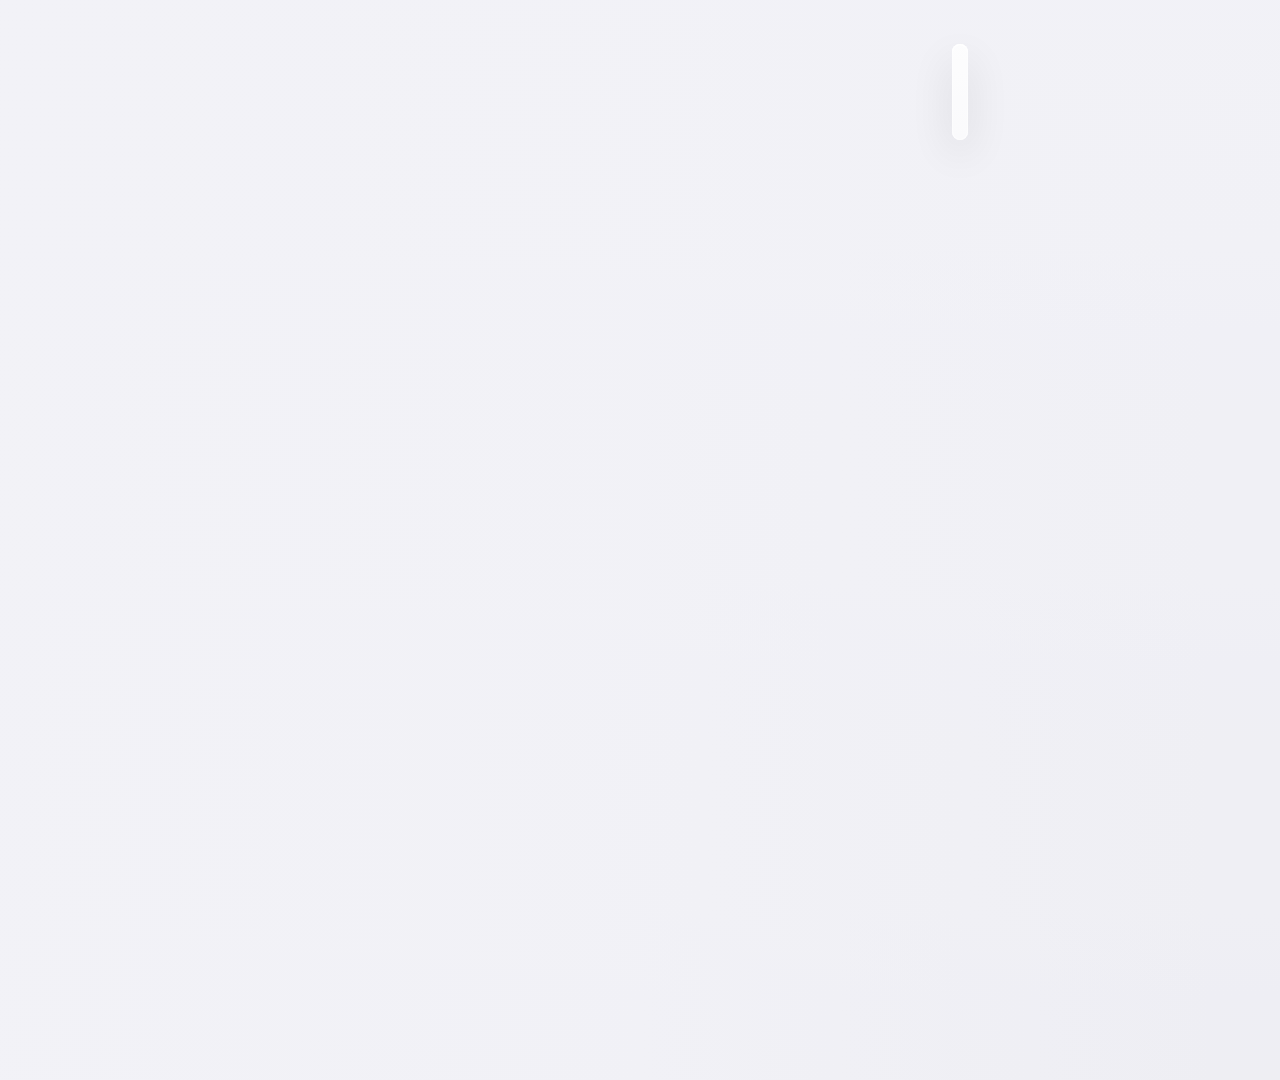
==== commit 6c6f43d1: "Home: the time and weather on top, tabs in a glass capsule with a sliding lens" ====
--- a/web/index.html
+++ b/web/index.html
@@ -28,7 +28,7 @@
   </div>
   <div id="home" class="layer">
     <div id="top" class="layer">
-      <h1 id="title"></h1>
+      <div id="status"><span class="time"></span><span class="wx"></span></div>
       <div id="tabs"></div>
       <div id="quotes"></div>
       <div id="buttons"></div>
--- a/web/home.css
+++ b/web/home.css
@@ -122,55 +122,81 @@
 #drawer { pointer-events: none; }
 .drawer-open #drawer .key { pointer-events: auto; }
 
-/* MARK: - Title and tabs */
-
-#title {
-  position: absolute;
-  left: 76px;
-  top: 52px;
-  margin: 0;
-  font-size: 76px;
+/* MARK: - Top: the time and the weather at the left, the tabs in a glass capsule in the middle, buttons at the right. */
+
+#status {
+  position: absolute;
+  left: 96px;
+  top: 60px;
+  height: 48px;
+  font-size: 30px;
   font-weight: 600;
-  letter-spacing: 0.004em;
-  line-height: 1;
-  white-space: nowrap;
-  color: #1D1D1F;
-  -webkit-transition: color 2s;
-  transition: color 2s;
-}
-
-#tabs { position: absolute; left: 54px; top: 158px; height: 68px; white-space: nowrap; }
+  line-height: 48px;
+  color: #000;
+  white-space: nowrap;
+  -webkit-font-feature-settings: 'tnum';
+  font-feature-settings: 'tnum';
+}
+#status .wx { margin-left: 22px; font-weight: 500; color: rgba(60, 60, 67, 0.62); }
+#status .sym { width: 30px; height: 30px; vertical-align: -6px; margin-right: 8px; }
+.night #status { color: #FFF; }
+.night #status .wx { color: rgba(235, 235, 245, 0.62); }
+.no-picks #status { visibility: hidden; }
+
+#tabs {
+  position: absolute;
+  left: 960px;
+  top: 44px;
+  height: 80px;
+  padding: 8px;
+  border-radius: 40px;
+  white-space: nowrap;
+  -webkit-transform: translateX(-50%);
+  transform: translateX(-50%);
+  background: -webkit-linear-gradient(top, rgba(255, 255, 255, 0.84), rgba(255, 255, 255, 0.64));
+  background: linear-gradient(rgba(255, 255, 255, 0.84), rgba(255, 255, 255, 0.64));
+  box-shadow: 0 14px 40px rgba(0, 0, 0, 0.12), inset 0 1.5px 0 rgba(255, 255, 255, 0.95), inset 0 0 0 1px rgba(255, 255, 255, 0.55);
+}
+#tabs .lens {
+  position: absolute;
+  left: 0;
+  top: 8px;
+  height: 64px;
+  border-radius: 32px;
+  background: rgba(0, 0, 0, 0.07);
+  -webkit-transition: -webkit-transform 0.34s cubic-bezier(0.3, 1.25, 0.5, 1);
+  transition: transform 0.34s cubic-bezier(0.3, 1.25, 0.5, 1);
+}
+#tabs.focus .lens { background: #FFF; box-shadow: 0 8px 22px rgba(0, 0, 0, 0.18); }
 .tab {
   position: relative;
   display: inline-block;
-  height: 68px;
-  padding: 0 26px;
-  margin-right: 4px;
-  border-radius: 34px;
-  font-size: 30px;
-  font-weight: 500;
-  line-height: 68px;
-  color: #6E6E73;
-  -webkit-transition: -webkit-transform 0.2s cubic-bezier(0.2, 0.9, 0.3, 1.2), background-color 0.17s, box-shadow 0.2s, color 0.17s;
-  transition: transform 0.2s cubic-bezier(0.2, 0.9, 0.3, 1.2), background-color 0.17s, box-shadow 0.2s, color 0.17s;
-}
-.tab.on { font-weight: 600; color: #1D1D1F; }
-.tab.focus {
-  background: #FFF;
-  color: #1D1D1F;
-  -webkit-transform: scale(1.05);
-  transform: scale(1.05);
-  box-shadow: 0 8px 26px rgba(0, 0, 0, 0.22);
-}
-.night #title, .night .tab.on { color: #F5F5F7; }
-.night .tab { color: rgba(245, 245, 247, 0.62); }
-.night .tab.focus { color: #1D1D1F; box-shadow: 0 8px 26px rgba(0, 0, 0, 0.4); }
+  height: 64px;
+  padding: 0 36px;
+  font-size: 28px;
+  font-weight: 600;
+  line-height: 64px;
+  color: rgba(60, 60, 67, 0.62);
+  -webkit-transition: color 0.17s;
+  transition: color 0.17s;
+}
+.tab.on { color: #000; }
+.night #tabs {
+  background: -webkit-linear-gradient(top, rgba(44, 44, 48, 0.82), rgba(22, 22, 24, 0.68));
+  background: linear-gradient(rgba(44, 44, 48, 0.82), rgba(22, 22, 24, 0.68));
+  box-shadow: 0 14px 40px rgba(0, 0, 0, 0.4), inset 0 1.5px 0 rgba(255, 255, 255, 0.14), inset 0 0 0 1px rgba(255, 255, 255, 0.08);
+}
+.night #tabs .lens { background: rgba(255, 255, 255, 0.16); }
+.night #tabs.focus .lens { background: #FFF; }
+.night .tab { color: rgba(235, 235, 245, 0.62); }
+.night .tab.on { color: #FFF; }
+#tabs.focus .tab.on, .night #tabs.focus .tab.on { color: #000; }
 
 /* Crypto quotes at the right end of the tab row: a quiet detail. */
 #quotes {
   position: absolute;
-  right: 80px;
-  top: 178px;
+  right: 96px;
+  top: 150px;
   height: 28px;
   font-size: 21px;
   line-height: 28px;
@@ -190,10 +216,10 @@
 /* Live TV, HDMI Inputs and Settings: glass circles; the focused one turns white, with its name below. */
 .round {
   position: absolute;
-  top: 69px;
-  width: 68px;
-  height: 68px;
-  border-radius: 34px;
+  top: 48px;
+  width: 72px;
+  height: 72px;
+  border-radius: 36px;
   background: -webkit-linear-gradient(top, rgba(255, 255, 255, 0.78), rgba(255, 255, 255, 0.5));
   background: linear-gradient(rgba(255, 255, 255, 0.78), rgba(255, 255, 255, 0.5));
   box-shadow: 0 6px 26px rgba(0, 0, 0, 0.1), inset 0 1px 0 rgba(255, 255, 255, 0.9), inset 0 0 0 1px rgba(255, 255, 255, 0.5);
@@ -201,11 +227,11 @@
   -webkit-transition: -webkit-transform 0.2s cubic-bezier(0.2, 0.9, 0.3, 1.2), box-shadow 0.2s, background-color 0.17s;
   transition: transform 0.2s cubic-bezier(0.2, 0.9, 0.3, 1.2), box-shadow 0.2s, background-color 0.17s;
 }
-.round .sym { position: absolute; left: 20px; top: 20px; width: 28px; height: 28px; }
+.round .sym { position: absolute; left: 21px; top: 21px; width: 30px; height: 30px; }
 .round.focus { background: #FFF; -webkit-transform: scale(1.1); transform: scale(1.1); box-shadow: 0 14px 30px rgba(0, 0, 0, 0.24); }
 .round .tip {
   position: absolute;
-  top: 88px;
+  top: 92px;
   left: 50%;
   width: 300px;
   margin-left: -150px;
@@ -343,7 +369,7 @@
 }
 #clock .date { display: block; font-size: 40px; font-weight: 500; letter-spacing: 0; margin-top: 18px; color: #6E6E73; }
 .no-picks #clock { display: block; }
-.no-key #title, .no-key #tabs { visibility: hidden; }
+.no-key #tabs { visibility: hidden; }
 .night #clock { color: #F5F5F7; }
 .night #clock .date { color: rgba(245, 245, 247, 0.62); }
 
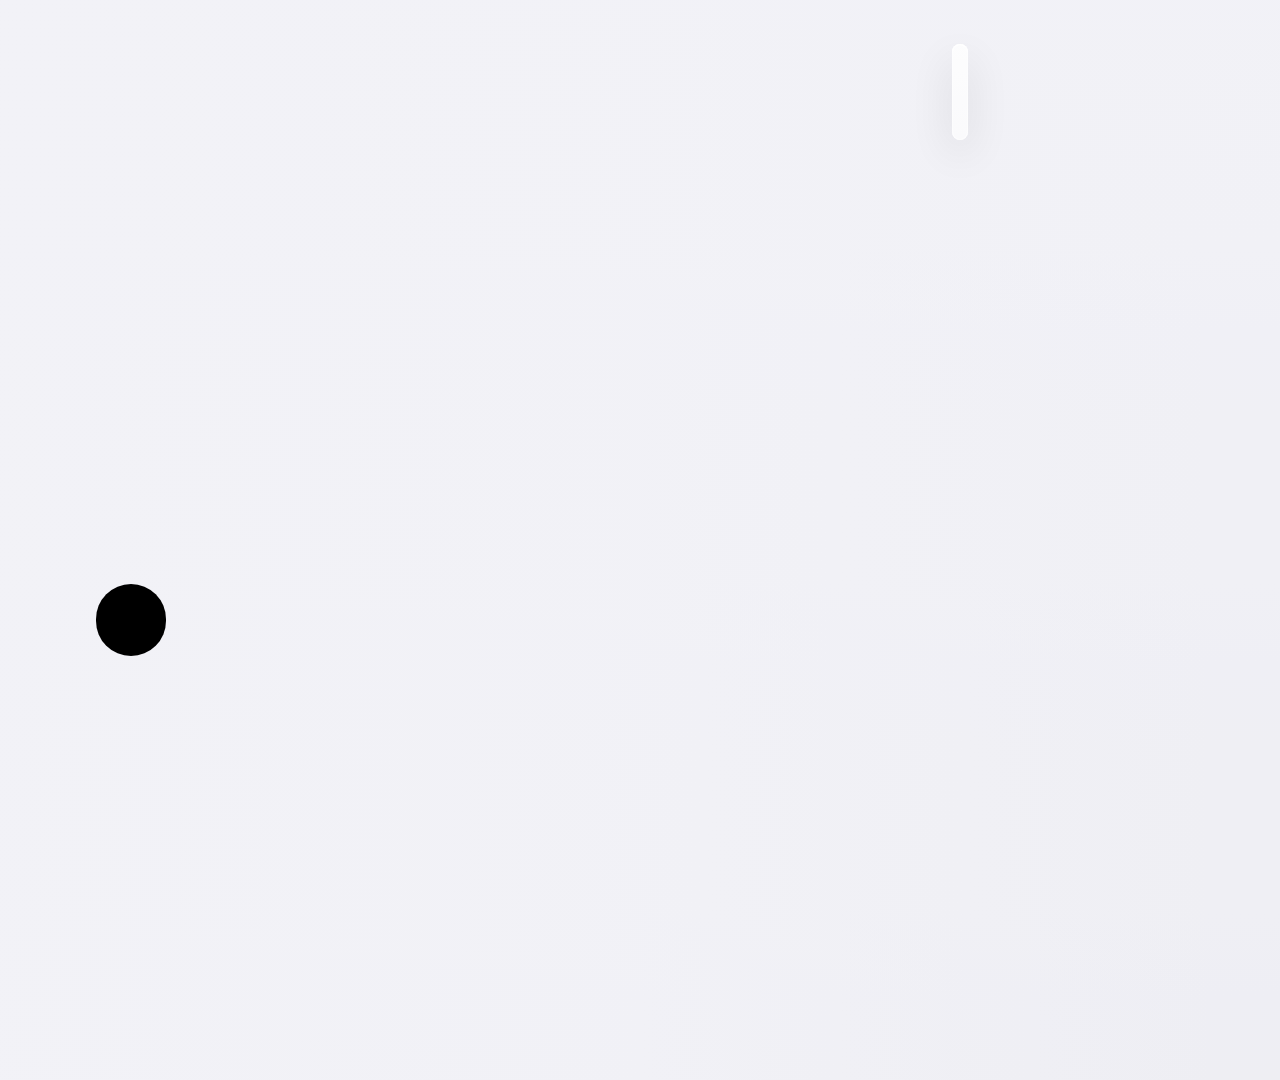
==== commit 7a9abede: "Home: the focused pick as a hero over its photo, and a row of 16:9 cards" ====
--- a/web/index.html
+++ b/web/index.html
@@ -32,6 +32,7 @@
       <div id="tabs"></div>
       <div id="quotes"></div>
       <div id="buttons"></div>
+      <div id="hero"><div class="name"></div><div class="meta"></div><div class="play"></div></div>
       <div id="cards"></div>
       <div id="clock"><span class="time"></span><span class="date"></span></div>
     </div>
--- a/web/home.css
+++ b/web/home.css
@@ -254,106 +254,95 @@
 .night .round.focus { background: #FFF; color: #1D1D1F; }
 .night .round.focus .tip { color: #F5F5F7; }
 
-/* MARK: - Picks: the card with focus is wide, the others narrow (posters); it grows 5%, rises and its edge lights up. */
+/* MARK: - Hero and picks: the focused pick large over its photo; below, a row of 16:9 cards that grow 9% focused. */
+
+#hero { position: absolute; left: 96px; bottom: 420px; width: 1000px; }
+#hero .name {
+  max-height: 2.1em;
+  overflow: hidden;
+  font-size: 96px;
+  font-weight: 700;
+  letter-spacing: -0.02em;
+  line-height: 1.02;
+  color: #000;
+}
+#hero .meta { margin-top: 18px; font-size: 28px; font-weight: 500; white-space: nowrap; color: rgba(60, 60, 67, 0.62); }
+#hero .play {
+  display: inline-block;
+  margin-top: 34px;
+  height: 72px;
+  padding: 0 40px 0 30px;
+  border-radius: 36px;
+  background: #000;
+  color: #FFF;
+  font-size: 28px;
+  font-weight: 600;
+  line-height: 72px;
+  white-space: nowrap;
+}
+#hero .play .sym { width: 34px; height: 34px; vertical-align: -8px; margin-right: 10px; }
+.night #hero .name { color: #FFF; }
+.night #hero .meta { color: rgba(235, 235, 245, 0.62); }
+.night #hero .play { background: #FFF; color: #000; }
+.no-picks #hero { display: none; }
+@-webkit-keyframes hero-in { from { opacity: 0; -webkit-transform: translateY(14px); } to { opacity: 1; -webkit-transform: none; } }
+@keyframes hero-in { from { opacity: 0; transform: translateY(14px); } to { opacity: 1; transform: none; } }
+#hero.fresh { -webkit-animation: hero-in 0.4s cubic-bezier(0.2, 0.9, 0.3, 1); animation: hero-in 0.4s cubic-bezier(0.2, 0.9, 0.3, 1); }
+.lite #hero.fresh { -webkit-animation: none; animation: none; }
 
 #cards {
   position: absolute;
-  left: 0;
-  top: 0;
+  left: 96px;
+  top: 694px;
   -webkit-transition: -webkit-transform 0.32s cubic-bezier(0.2, 0.9, 0.3, 1);
   transition: transform 0.32s cubic-bezier(0.2, 0.9, 0.3, 1);
 }
-
 .card {
   position: absolute;
-  top: 262px;
-  height: 442px;
-  -webkit-transition: -webkit-transform 0.22s cubic-bezier(0.2, 0.9, 0.3, 1.15);
-  transition: transform 0.22s cubic-bezier(0.2, 0.9, 0.3, 1.15);
-}
-.card .img {
-  position: absolute;
-  left: 0;
-  top: 0;
-  width: 100%;
-  height: 100%;
-  border-radius: 18px;
+  top: 0;
+  width: 356px;
+  height: 200px;
+  border-radius: 30px;
   overflow: hidden;
-  background-color: #DADADF;
-  background-size: cover;
-  background-position: center;
-  box-shadow: 0 10px 30px rgba(0, 0, 0, 0.14);
-  -webkit-transition: box-shadow 0.22s;
-  transition: box-shadow 0.22s;
-}
-.card .layer {
-  position: absolute;
-  left: 0;
-  top: 0;
-  width: 100%;
-  height: 100%;
-  background-size: cover;
-  background-position: center;
-}
-.card .back {
-  opacity: 0;
-  -webkit-transition: opacity 0.3s;
-  transition: opacity 0.3s;
-}
-.card.wide .back { opacity: 1; }
-.card .img::after {
-  content: '';
-  position: absolute;
-  left: 0;
-  top: 0;
+  background: #D1D1D6;
+  box-shadow: 0 12px 30px rgba(0, 0, 0, 0.18);
+  -webkit-transition: -webkit-transform 0.22s cubic-bezier(0.2, 0.9, 0.3, 1.15), box-shadow 0.22s;
+  transition: transform 0.22s cubic-bezier(0.2, 0.9, 0.3, 1.15), box-shadow 0.22s;
+}
+.card .img { position: absolute; left: 0; top: 0; width: 100%; height: 100%; background-size: cover; background-position: center; }
+.card .info {
+  position: absolute;
+  left: 0;
   right: 0;
   bottom: 0;
-  border-radius: 18px;
-  box-shadow: inset 0 0 0 2.5px rgba(255, 255, 255, 0.85);
-  background: -webkit-linear-gradient(-60deg, rgba(255, 255, 255, 0.22), rgba(255, 255, 255, 0) 55%);
-  background: linear-gradient(150deg, rgba(255, 255, 255, 0.22), rgba(255, 255, 255, 0) 55%);
+  height: 100px;
+  background: -webkit-linear-gradient(top, rgba(0, 0, 0, 0), rgba(0, 0, 0, 0.72));
+  background: linear-gradient(rgba(0, 0, 0, 0), rgba(0, 0, 0, 0.72));
+}
+.card .badge { position: absolute; left: 18px; bottom: 18px; width: 48px; height: 48px; border-radius: 11px; overflow: hidden; color: #FFF; }
+.card .badge img { position: absolute; left: 50%; top: 50%; max-width: 80%; max-height: 60%; -webkit-transform: translate(-50%, -50%); transform: translate(-50%, -50%); }
+.card .badge img.logo { width: 80%; height: 46%; max-width: none; max-height: none; object-fit: contain; }
+.card .badge .word { position: absolute; left: 3px; right: 3px; top: 50%; margin-top: -11px; height: 22px; line-height: 22px; text-align: center; font-weight: 700; white-space: nowrap; overflow: hidden; text-overflow: ellipsis; }
+.card .text { position: absolute; left: 80px; right: 18px; bottom: 17px; color: #FFF; }
+.card .title { font-size: 24px; font-weight: 700; line-height: 30px; white-space: nowrap; overflow: hidden; text-overflow: ellipsis; }
+.card .sub { font-size: 19px; font-weight: 500; line-height: 24px; color: rgba(255, 255, 255, 0.72); white-space: nowrap; overflow: hidden; text-overflow: ellipsis; }
+.card::after {
+  content: '';
+  position: absolute;
+  left: 0;
+  top: 0;
+  right: 0;
+  bottom: 0;
+  border-radius: 30px;
+  box-shadow: inset 0 0 0 3px rgba(255, 255, 255, 0.9);
   opacity: 0;
   -webkit-transition: opacity 0.17s;
   transition: opacity 0.17s;
 }
-.card.focus { -webkit-transform: translateY(-6px) scale(1.05); transform: translateY(-6px) scale(1.05); z-index: 2; }
-.card.focus .img { box-shadow: 0 24px 46px rgba(0, 0, 0, 0.34); }
-.card.focus .img::after { opacity: 1; }
-.card .name {
-  position: absolute;
-  left: 0;
-  top: 464px;
-  max-width: 100%;
-  overflow: hidden;
-  text-overflow: ellipsis;
-  white-space: nowrap;
-  font-size: 31px;
-  font-weight: 600;
-  letter-spacing: 0.012em;
-  color: #1D1D1F;
-  -webkit-transition: color 2s;
-  transition: color 2s;
-}
-.card .meta {
-  position: absolute;
-  left: 0;
-  top: 506px;
-  max-width: 100%;
-  overflow: hidden;
-  text-overflow: ellipsis;
-  white-space: nowrap;
-  font-size: 25px;
-  font-weight: 500;
-  color: #6E6E73;
-  opacity: 0;
-  -webkit-transition: opacity 0.3s;
-  transition: opacity 0.3s;
-}
-.card.wide .meta { opacity: 1; }
-.card.edge .name, .card.edge .meta { visibility: hidden; }
-.night .card .img { background-color: #2C2C2E; box-shadow: 0 10px 30px rgba(0, 0, 0, 0.32); }
-.night .card .name { color: #F5F5F7; }
-.night .card .meta { color: rgba(245, 245, 247, 0.62); }
+.card.focus { -webkit-transform: scale(1.09); transform: scale(1.09); box-shadow: 0 26px 50px rgba(0, 0, 0, 0.34); z-index: 2; }
+.card.focus::after { opacity: 1; }
+.night .card { background: #2C2C2E; box-shadow: 0 12px 30px rgba(0, 0, 0, 0.5); }
+.night .card.focus { box-shadow: 0 26px 50px rgba(0, 0, 0, 0.7); }
 
 /* Without a TMDB key (or picks yet): the date and the time instead of the cards. */
 #clock {
